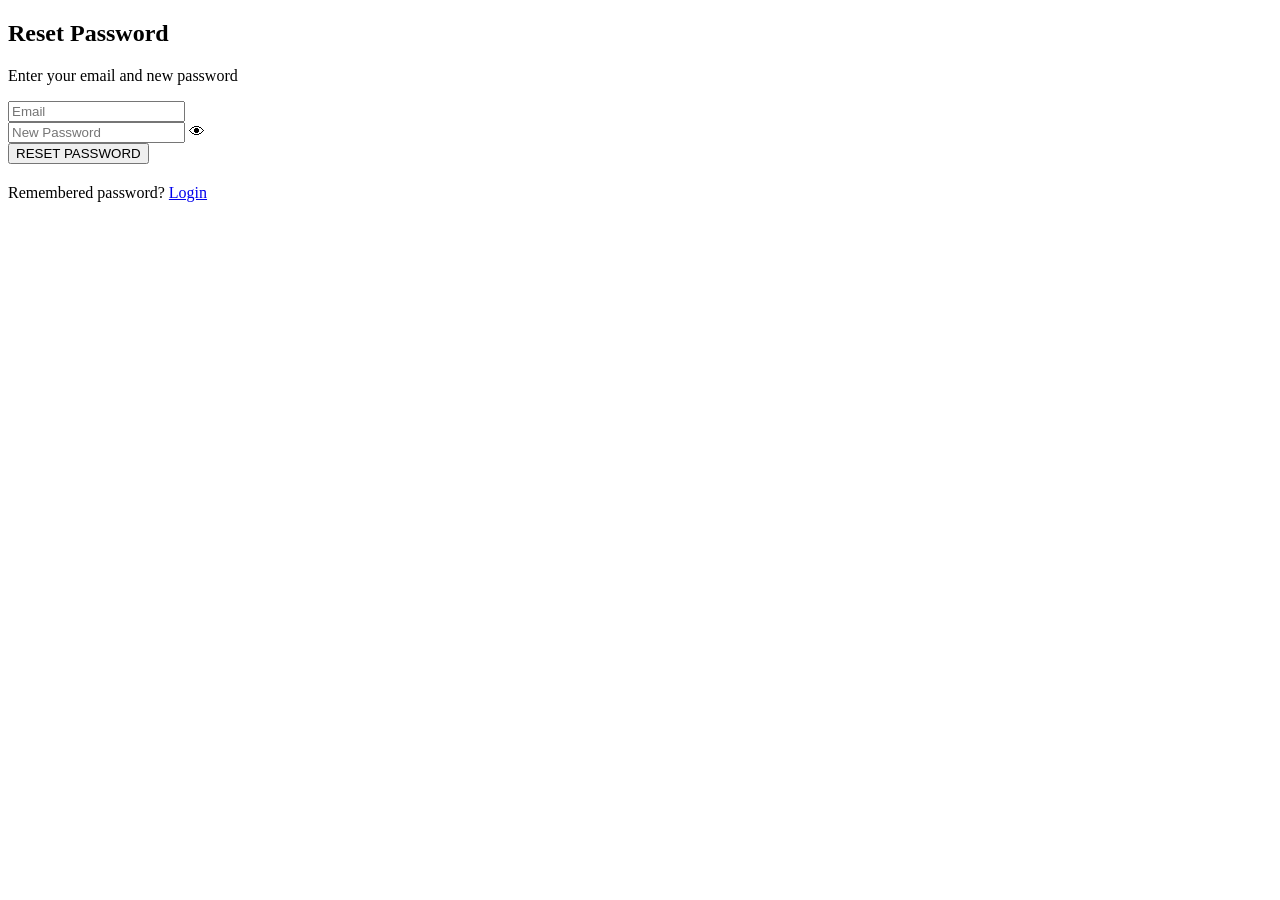
==== templates/forgot.html @ 2ea21325 "Frontend changes" ====
<!DOCTYPE html>
<html>
<head>
    <title>Reset Password - DIYA</title>
    <link rel="stylesheet" href="{{ url_for('static', filename='login.css') }}">
</head>
<body>

<div class="container">
    <h2>Reset Password</h2>
    <p class="subtitle">Enter your email and new password</p>

    <input type="email" id="email" placeholder="Email" required>

    <div class="password-wrapper">
        <input type="password" id="password" placeholder="New Password" required>
        <span onclick="togglePassword()">👁</span>
    </div>

    <button onclick="resetPassword()">RESET PASSWORD</button>

    <p style="margin-top:20px;">
        Remembered password?
        <a href="/">Login</a>
    </p>
</div>

<script>
function resetPassword() {

    const email = document.getElementById("email").value;
    const password = document.getElementById("password").value;

    fetch("https://voice-to-chat.onrender.com/reset-password", {
        method: "POST",
        headers: {"Content-Type": "application/json"},
        credentials: "include",
        body: JSON.stringify({
            email: email,
            password: password
        })
    })
    .then(res => res.json())
    .then(data => {
        if (data.success) {
            alert("Password updated successfully");
            window.location.href = "/";
        } else {
            alert(data.message);
        }
    });
}

function togglePassword() {
    const pass = document.getElementById("password");
    pass.type = pass.type === "password" ? "text" : "password";
}
</script>

</body>
</html>
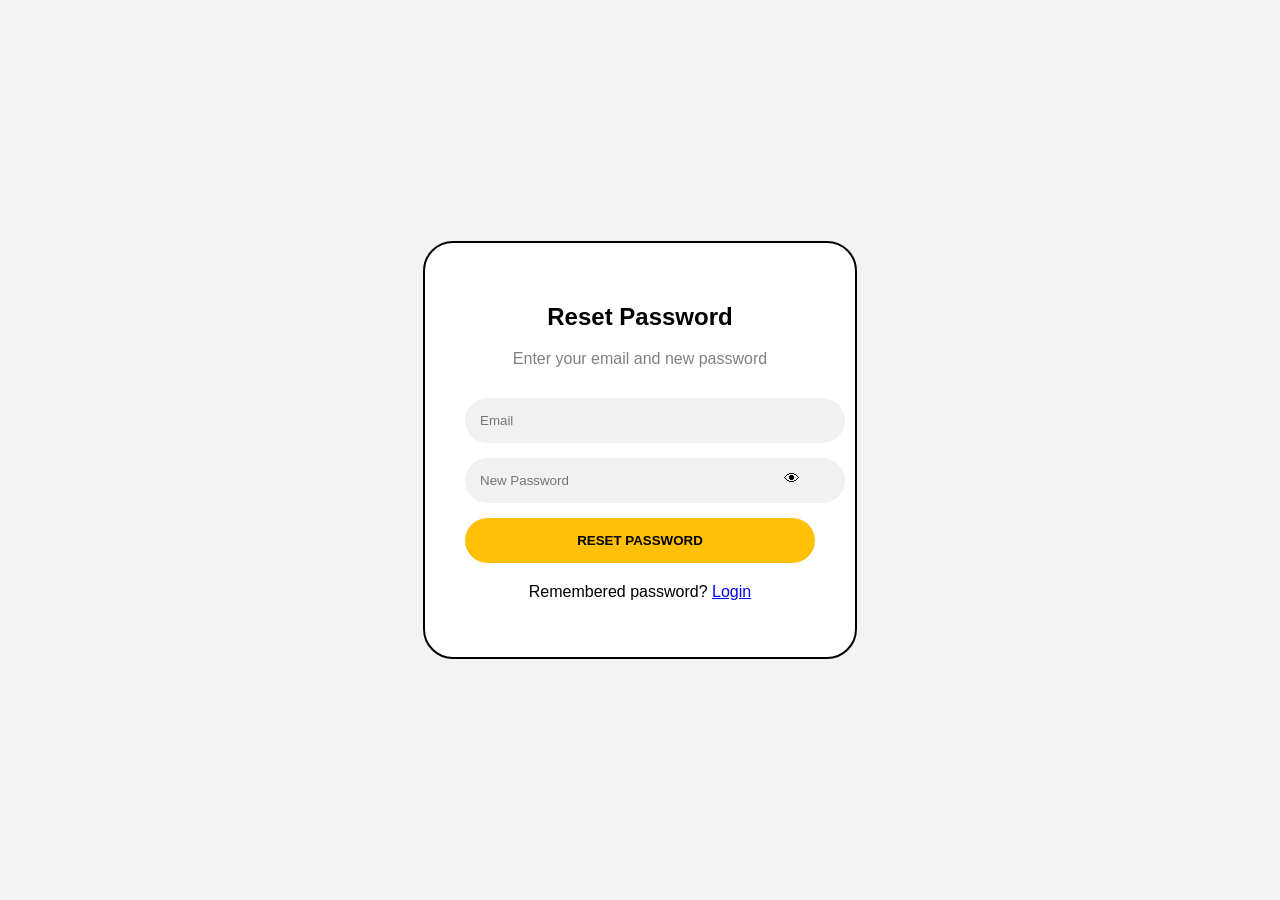
==== commit d8293753: "changes" ====
--- a/templates/forgot.html
+++ b/templates/forgot.html
@@ -2,7 +2,7 @@
 <html>
 <head>
     <title>Reset Password - DIYA</title>
-    <link rel="stylesheet" href="{{ url_for('static', filename='login.css') }}">
+    <link rel="stylesheet" href="/static/login.css">
 </head>
 <body>
 
--- a/static/login.css
+++ b/static/login.css
@@ -0,0 +1,73 @@
+body {
+    margin: 0;
+    font-family: Poppins, sans-serif;
+    background: #f3f3f3;
+    display: flex;
+    justify-content: center;
+    align-items: center;
+    height: 100vh;
+}
+
+.container {
+    background: white;
+    width: 350px;
+    padding: 40px;
+    border-radius: 30px;
+    border: 2px solid black;
+    text-align: center;
+}
+
+.logo {
+    width: 80px;
+    height: 80px;
+    background: black;
+    border-radius: 50%;
+    margin: 0 auto 20px;
+}
+
+.subtitle {
+    color: gray;
+    margin-bottom: 30px;
+}
+
+input {
+    width: 100%;
+    padding: 15px;
+    margin-bottom: 15px;
+    border-radius: 30px;
+    border: none;
+    background: #f1f1f1;
+    outline: none;
+}
+
+.password-wrapper {
+    position: relative;
+}
+
+.password-wrapper span {
+    position: absolute;
+    right: 15px;
+    top: 12px;
+    cursor: pointer;
+}
+
+button {
+    width: 100%;
+    padding: 15px;
+    background: #ffc107;
+    border: none;
+    border-radius: 30px;
+    font-weight: bold;
+    cursor: pointer;
+}
+
+.forgot {
+    display: block;
+    margin-top: 15px;
+    color: orange;
+    text-decoration: none;
+}
+
+.register {
+    margin-top: 40px;
+}
